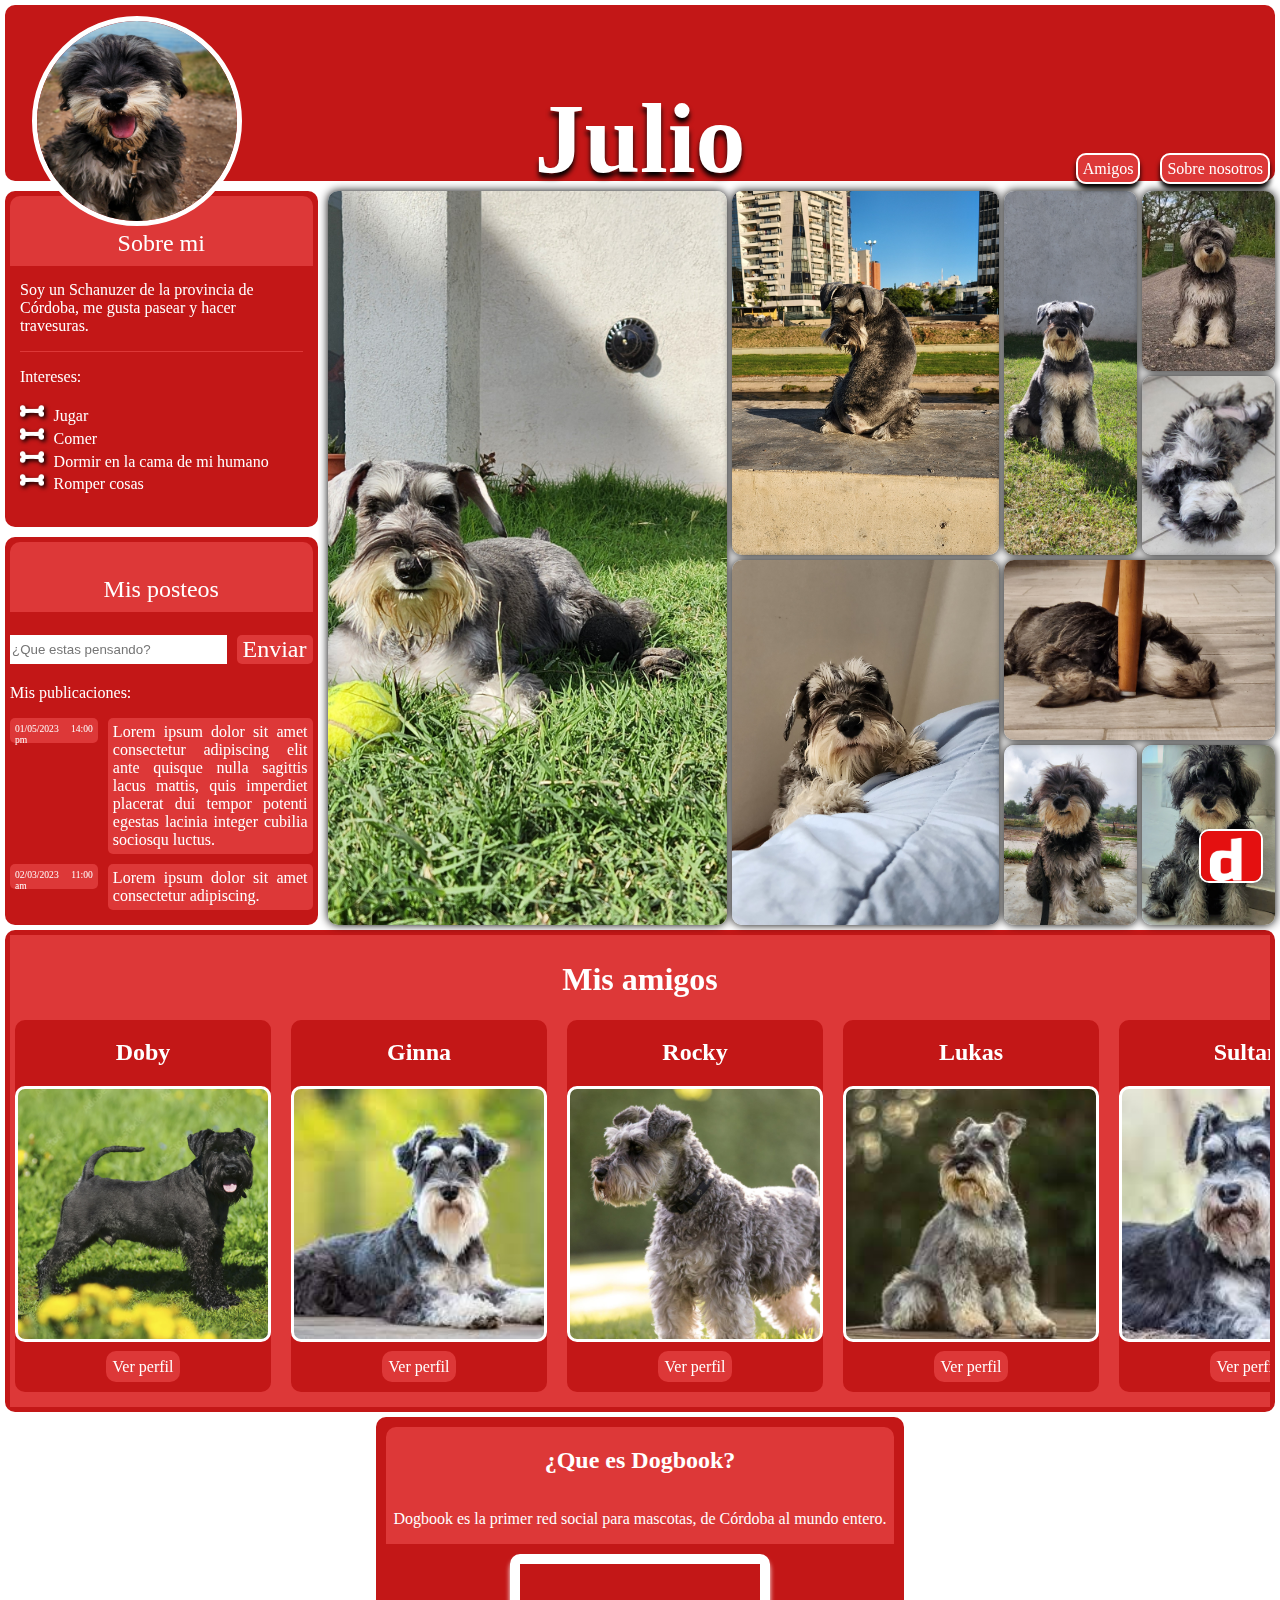
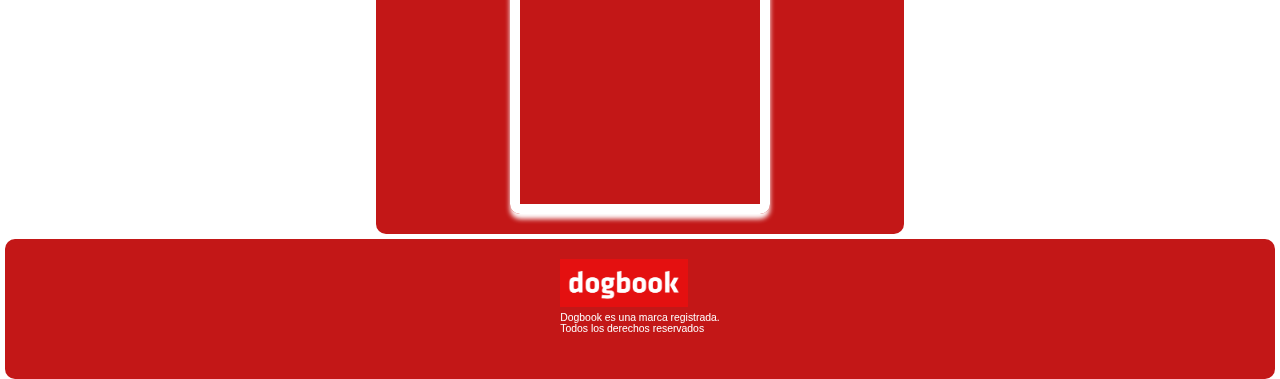
==== PaginaPrincipal.html @ 2b65c7f0 "integrador" ====
<!DOCTYPE html>
<html lang="en">
<head>
    <meta charset="UTF-8">
    <meta name="viewport" content="width=device-width, initial-scale=1.0">
    <title>Dogbook parina principal</title>
    <link rel="stylesheet" href="dogbookstylesheet.css">
    <link rel="stylesheet" href="mediaqueries.css">
    <link rel="stylesheet" href="dogbookeffectssheet.css">
</head>
<body id="PaginaPrincipal-body">
    <section class="Seccionprincial">

    <div class="grid-areas">
        <div class="Header">
            <div class="FotoPerfil">
                <img src="./imagenes/Fotos Julio/Foto de perfil/Julio perfil.jpg" alt="Foto de perfil">
            </div>
            <div class="username">
                <h1>Julio</h1>
            </div>
            
            <div class="NavPagina">
                <ul class="NavPagina-botones">
                    <p class="hover2"><a class="hover1" href="#Amigos">Amigos</a></p>
                    <p class="hover2"><a class="hover1" href="#AboutUs">Sobre nosotros</a></p>
                </ul>
            </div>

               

        </div> <!--Portada+Username-->

        <div class="Galeria"> 
            <div class="Foto"></div>
            <div class="Foto"></div>
            <div class="Foto"></div>
            <div class="Foto"></div>
            <div class="Foto"></div>
            <div class="Foto"></div>
            <div class="Foto"></div>
            <div class="Foto"></div>
            <div class="Foto"></div>

            
        </div><!--grid de fotos-->
        <div class="Hero">
            <div class="Seccion-titulo"> 
                <p>Sobre mi</p>
            <div class="Hero-bio">
                <p>Soy un Schanuzer de la provincia de Córdoba, me gusta pasear y hacer travesuras.</p>
                <div class="Hero-intereses">
                    <p>Intereses:</p>
                    <li>Jugar</li>
                    <li>Comer</li>
                    <li>Dormir en la cama de mi humano</li>
                    <li>Romper cosas</li>
                </div>

            </div>
            </div>
        </div> <!--Seccion hero al costado izquierdo - perfil de usuario/info-->
            
        <div class="Post">
            <div class="Seccion-titulo">
                <p>Mis posteos</p>
            </div>
            <div class="Publicaciones">
                <div class="Publicaciones-ingresar-texto">
                    <input class="Publicaciones-escribir" type="text" id="posteo" placeholder="¿Que estas pensando?">
                    <label for="posteo"></label>
                    <button class="Publicaciones-boton hover2 hover1">Enviar</button>
                </div>
                <div class="Publicaciones-historial"> 
                    <p> Mis publicaciones:</p>
                    <div class="Publicaciones-historial-1">
                        <div class="Publicaciones-unicas">
                            <div class="Fecha-comentario Publicaciones-formato"> 01/05/2023 14:00 pm</div>
                            <div class="Comentario Publicaciones-formato">Lorem ipsum dolor sit amet consectetur adipiscing elit ante quisque nulla sagittis lacus mattis, quis imperdiet placerat dui tempor potenti egestas lacinia integer cubilia sociosqu luctus.</div>
                        </div>
                        <div class="Publicaciones-unicas">
                            <div class="Fecha-comentario Publicaciones-formato"> 02/03/2023 11:00 am</div>
                            <div class="Comentario Publicaciones-formato">Lorem ipsum dolor sit amet consectetur adipiscing.</div>
                        </div> 
                </div>      
                
                </div>

            </div>
        </div> <!--Seccion de posteos-->
        
        
        </div>
    </section>  

    <section class="SeccionAmigos">
        <div class="Amigos" id="Amigos">
            <div class="Amigos-titulo">
                <h1>Mis amigos</h1>
            </div>
            <div class="Perriamigos">
                <div class="AmigosCard">
                    <h2>Doby</h2>
                    <div class="AmigosCardFoto"></div>
                    <div>
                        <p class="hover2"><a class="a hover1" href="">Ver perfil</a></p>
                    </div>
                </div>
                <div class="AmigosCard">
                    <h2>Ginna</h2>
                    <div class="AmigosCardFoto2"></div>
                    <div>
                        <p class="hover2"><a class="a hover1" href="">Ver perfil</a></p>
                    </div>
                </div>
                <div class="AmigosCard">
                    <h2>Rocky</h2>
                    <div class="AmigosCardFoto3"></div>
                    <div>
                        <p class="hover2"><a class="a hover1" href="">Ver perfil</a></p>
                    </div>
                </div>
                <div class="AmigosCard">
                    <h2>Lukas</h2>
                    <div class="AmigosCardFoto4"></div>
                    <div>
                        <p class="hover2"><a class="a hover1" href="">Ver perfil</a></p>
                    </div>
                </div>
                <div class="AmigosCard">
                    <h2>Sultan</h2>
                    <div class="AmigosCardFoto5"></div>
                    <div>
                        <p class="hover2"><a class="a hover1" href="">Ver perfil</a></p>
                    </div>
                </div>

            </div>



        </div>
        

    </section>
    <section class="AboutUs" id="AboutUs">
        <div class="AboutUsinfo"> 
            <div class="AboutUsinfo-titulo">
                <h2>¿Que es Dogbook?</h2>
                <p>Dogbook es la primer red social para mascotas, de Córdoba al mundo entero.</p>
            </div>
            <div class="contenedor-mapa">
                <iframe class="Aboutus-maps" src="https://www.google.com/maps/embed?pb=!1m14!1m12!1m3!1d6807.188418306465!2d-64.14865689999999!3d-31.452836599999998!2m3!1f0!2f0!3f0!3m2!1i1024!2i768!4f13.1!5e0!3m2!1ses-419!2sar!4v1688224846633!5m2!1ses-419!2sar" width="600" height="450" style="border:0;" allowfullscreen="" loading="lazy" referrerpolicy="no-referrer-when-downgrade"></iframe>
               
            </div>
            
        </div>

    </section>
    <footer class="Footer">
        <div class="Footer-info">
            <img src="./imagenes/Logos/logo 1.png" alt="Logo Dogbook">
            <p>Dogbook es una marca registrada.</p>
            <p>Todos los derechos reservados</p>

        </div>
        <!--Boton cerrar sesion-->
        <label for="cerraresion-toggle" class="cerrarsesion-label">
            <img class="hover1" src="./imagenes/Logos/logo 2 .png" alt="dogbook-icon">
        </label>
        <input type="checkbox" id="cerraresion-toggle">
        <div class="cerrarsesion-opciones">
            <p class="hover2"><a class="hover1" href="./index.html">Cerrar sesión</a></p>
            
            <div class="opciones">
                <abbr title="Mis redes sociales"><a href=""><img class="hover1" src="./imagenes/Logos/icono - redes.png" alt=""></a></abbr>
                <abbr title="Mis PlayList"><a href=""><img class="hover1"src="./imagenes/Logos/icono - musica.png" alt=""></a></abbr>
                <abbr title="Mi Wishlist"><a href=""><img class="hover1"src="./imagenes/Logos/icono - wishlist.png" alt=""></a></abbr>
                <abbr title="Conocer gente"><a class="hover1" href="https://www.google.com/maps/@-31.4015744,-64.1859584,14z?hl=es&entry=ttu" target="_blank"><img class="hover1" src="./imagenes/Logos/icono maps.png" alt=""></a></abbr>
                <abbr title="Mensajes"><a href=""><img  class="hover1" src="./imagenes/Logos/icono - mensajes.png" alt=""></a></abbr>
                
            </div>
            
        </div>

        
    </footer>
    
</body>
</html>

<!--Agregar efecto a botones de este tutorial https://www.youtube.com/watch?v=-LCv2gen93A (efecto 8 ) -->
---- dogbookstylesheet.css ----
/*Variables*/
:root { 
    --color-rojo:#c31717;
    --colo-rojo-secundario: #dd3838;
    --color-fuente-blanco: white;
    --font-main: klavika;
    --font-body: Consolas;
}

/*PAGINA LOGIN*/ 
   
    /*background*/
#Login-body {
    margin: 0;
    padding: 0;
    font-family: var(--font-main);
    background: linear-gradient(180deg, rgba(195,23,23,1) 0%, rgba(250,254,255,1) 50%);
    height: 100vh;

}
.Seccionprincial { 
    display: block;
}

    /*Estilos - login*/

.formulario {
    width: 25rem;
    height: 22rem;
    position: absolute;
    top: 50%;
    left: 50%;
    transform: translate(-50%,-50%);
    padding: 2rem;
    background-color: var(--color-rojo);
    border-radius: 10px;
    text-align: center;
    gap: 10px;
    
    
}
       


.formulario h1 {
    margin-top: 0%;
    margin-bottom: 10px;
}
.Logoprincipal img {
    width: 128px;
    height: 48.1px;
    
}
.formulario h1, label {
    color: var(--color-fuente-blanco);
}

.username, .password, .registrarse { 
    font-family: var(--font-body);
    display: flex;
    flex-direction: column;
    padding: 2%;
    gap: 5px;
        
}
.password { 
    margin-top: 1rem;
}

.formulario > h1 { 
    font-size: 300%;
}

.Boton-enviar { 
    width: 50%;
    height: 30px;
    background: var(--colo-rojo-secundario) ;
    border: none;
    border-radius: 5px;
    font-size: 150%;
    font-family: var(--font-main);
    
    margin-top: 10px;
    cursor: pointer;
    
}
.Boton-enviar a {
    text-decoration: none;
    color: var(--color-fuente-blanco);
}

.formulario .registrarse a { 
    margin-top: 10px;
    align-content: end;
    font-size: 80%;
    text-decoration: none;
}

.formulario a { 
    color: var(--color-fuente-blanco);
}

/*PAGINA PRINCIPAL*/
    
        /*background*/

#PaginaPrincipal-body { 
    margin: 0;
    padding: 0;
    font-family: var(--font-main);
    background: white;
    height: 100vh;
    
}

        /*ESTRUCTURA (GRID) */

.grid-areas {
    display: grid;
    grid-template-areas: 
    "Header Header  Header"
    "Hero   Galeria Galeria"
    "Post   Galeria Galeria"
    ;
    grid-template-columns: 2fr 3fr 3fr;
    grid-template-rows: 11rem 21rem 1fr;
    height: fit-content;
    gap: 10px;
    margin: 5px;

    }

    .Galeria {
        grid-area: Galeria;
        box-sizing: border-box;
        
        
    
    }

    .Hero { 
        grid-area: Hero;
        
    
    }
    
    .Post {
        grid-area: Post;
        
    
    }

/*HEDHER+NAVBAR*/

.Header {
    grid-area: Header;
    border-radius: 10px;
    background:var(--color-rojo);
      
    display: flex;
    max-height: 184px;
   
    
    
}

.FotoPerfil img {
    top: 1rem;
    left: 2rem;
    height: 200px;
    width: 200px;
    border-radius: 80%;
    border: var(--color-fuente-blanco) solid 5px;
    gap: 10px;
    position: absolute;
    z-index: 1;
    animation: drop 20s infinite;
}


.username { 
    position: relative;
    left: 50%;
    top:-1rem;
    transform: translateX(-50%);
    
    
    

}
.username h1{
    color: var(--color-fuente-blanco);
    font-family: var(--font-main);
    font-size: 100px;
    text-shadow: 0px 05px 5px black;
    animation: zigzag 2s;
    
    

}

.NavPagina { 
    display: flex;
    position: absolute;
    right: 10px;
    top: 9rem;
    height: 35px;
    width: fit-content;
    justify-content: space-between;
    margin: 0px;
    margin-right: 0px;
    
    
}
.NavPagina-botones {
    margin: 0 auto;
    position: relative;
    display: flex;
    gap: 20px;
    list-style: none;
    width: fit-content;

    
    
}

.NavPagina-botones p > a {
    color: var(--color-fuente-blanco);
    text-decoration: none;
    background: var(--colo-rojo-secundario);
    padding: 5px;
    border-radius: 10px;
    border:2px solid var(--color-fuente-blanco);
    box-shadow: 0px 05px 5px black;
}

/*seccion AMIGOS*/ 
.SeccionAmigos { 
    
    margin: 5px;
    border: 5px solid var(--color-rojo);
    border-radius: 10px;
    
    

    
}

.Amigos{
    color: var(--color-fuente-blanco);
    background-color:var(--colo-rojo-secundario);
    padding: 5px;
    overflow-x: scroll;
}

.Amigos-titulo { 
    display: flex;
    justify-content: center;
}
      
.Perriamigos { 
    display: flex;
    flex-direction: row;
    justify-content: space-between;
    gap:20px;
    

}
    /*tarjeta*/
    .AmigosCard {
        display: flex;
        flex-direction: column;
        width: 300px;
        background: var(--color-rojo);
        align-items: center;
        border-radius: 10px;
        color: var(--color-fuente-blanco);
        margin-bottom: 10px;
        
        }

        .AmigosCard a {
            text-decoration: none;
            color: var(--color-fuente-blanco);
            background: var(--colo-rojo-secundario);
            padding: 7px;
            border-radius: 10px;
        }
            
        

        

    .AmigosCardFoto {
        height: 250px;
        width: 250px;
        background: url(./imagenes/Doby.jpg) no-repeat center/cover;
        border-radius: 10px;
        border: 3px solid var(--color-fuente-blanco);
        } 
    .AmigosCardFoto2 { 
        height: 250px;
        width: 250px;
        background: url(./imagenes/Gianna.jpg) no-repeat center/cover;
        border-radius: 10px;
        border: 3px solid var(--color-fuente-blanco);

        }   
    .AmigosCardFoto3 { 
        height: 250px;
        width: 250px;
        background: url(./imagenes/Rocky.jpg) no-repeat center/cover;
        border-radius: 10px;
        border: 3px solid var(--color-fuente-blanco);

    }
    .AmigosCardFoto4 { 
        height: 250px;
        width: 250px;
        background: url(./imagenes/Lukas.jpg) no-repeat center/cover;
        border-radius: 10px;
        border: 3px solid var(--color-fuente-blanco);

    }
    .AmigosCardFoto5 { 
        height: 250px;
        width: 250px;
        background: url(./imagenes/Sultan.jpg) no-repeat center/cover;
        border-radius: 10px;
        border: 3px solid var(--color-fuente-blanco);

    }

/* About us*/
.AboutUs { 
    
    margin: 5px;
}
    

    .AboutUsinfo { 
        position: relative;
        left: 50%;
        transform: translateX(-50%);
        background: var(--color-rojo);
        width:40%;
        padding: 10px;
        border-radius: 10px;
        border: 5px solid var(--colo-rojo);
        display: flex;
        flex-direction: column;
        align-items: center;
        color: var(--color-fuente-blanco);
        gap: 10px;
    }
    .AboutUsinfo-titulo {
        display: flex;
        flex-direction: column;
        align-items: center;
        width: 100%;
        background: var(--colo-rojo-secundario);
        border-radius: 10px 10px 0px 0px;
        
    }
        
    .contenedor-mapa { 
        border-radius: 10px;
        border: 10px solid var(--color-fuente-blanco);
        box-shadow: 0px 5px 5px;
        margin-bottom: 10px;
        height: 15rem;
        width: 15rem;
       

    }

    .Aboutus-maps { 
        height: 15rem;
        width: 15rem;
    }
/*cerrar sesion*/
        

    .cerrarsesion-label { 
        height: 50px;
        width: 60px;
        padding: 5px;
        position: fixed;
        bottom: 1rem;
        right: 1rem;
        cursor: pointer;
        
    
        
    
    }
    .cerrarsesion-label img { 
        height: 50px;
        width: 60px;
        border: 2.5px solid var(--color-fuente-blanco);
        border-radius: 10px;
    }
    #cerraresion-toggle {
        display: none;
    }
    .cerrarsesion-opciones {
        color: var(--color-fuente-blanco);
        font-family: var(--font-main);
        font-size: 80%;
        background: var(--color-rojo);
        width: 70px;
        padding: 5px;
        border-radius: 10px;
        border: 2.5px solid var(--color-fuente-blanco);
        position: fixed;
        bottom: 5rem;
        right: 1rem;
        display: none;
        z-index: 2;
        justify-content: center;
        align-content: center;
    }
    .cerrarsesion-opciones p a {
        text-align: center;
        color: aliceblue;
        text-decoration: none;
    }
    #cerraresion-toggle:checked + .cerrarsesion-opciones { 
        display: flex;
        flex-direction: column-reverse;

    }

    .opciones { 
        display: flex;
        flex-direction: column;
        align-items: center;
        width: 100%;
        border-bottom: 3px solid #dd3838;
        gap: 5px;
        
        
    }
    .opciones img {
        height: 40px;
        width: auto;
        border-radius: 5px;
    }

/*SECCIÓN FOTOS*/ 
.Galeria { 
    display: grid;
    place-content: center;
    grid-template-columns: 3fr  2fr 1fr 1fr;
    grid-template-rows: 1fr 1fr 1fr 1fr;
    gap: 5px;
    
    
    
}

.Foto { 
    border-radius: 10px;
    box-shadow: 0px 0px 10px black; /*eje x, eje y desenfoque color*/

}

.Foto:nth-child(1) {
    background: url(./imagenes/Foto\ 1.jpg) no-repeat center/cover; 
    grid-column: 1/2;
    grid-row: 1/5;
}
.Foto:nth-child(2) {
    background: url(./imagenes/Foto\ 2\ .jpg) no-repeat center/cover;
    grid-column: 2/3;
    grid-row: 1/3;
    
    
}
.Foto:nth-child(3) {
    background: url(./imagenes/Foto\ 3.jpg) no-repeat center/cover;
    grid-column: 3/4;
    grid-row: 1/3;
}
.Foto:nth-child(4) {
    background: url(./imagenes/Foto\ 4.jpg) no-repeat center/cover;
    grid-column: 2/3;
    grid-row: 3/5;
    
}
.Foto:nth-child(5) {
    background: url(./imagenes/Foto\ 5.jpg) no-repeat center/cover;
    grid-column: 4/5;
    grid-row: 1/2;
    
}
.Foto:nth-child(6) {
    background: url(./imagenes/Foto\ 6.jpg) no-repeat center/cover;
    grid-column: 4/5;
    grid-row: 2/3;
    
}
.Foto:nth-child(7) {
    background: url(./imagenes/Foto\ 7.jpg) no-repeat top/cover;
    grid-column: 3/4;
    grid-row: 4/5;
    
}
.Foto:nth-child(8) {
    background: url(./imagenes/Foto\ 8.jpg) no-repeat center/cover;
    grid-column: 4/5;
    grid-row: 4/5;
    
}

.Foto:nth-child(9) {
    background: url(./imagenes/Foto\ 9.jpg) no-repeat center/cover;
    grid-column: 3/5;
    grid-row: 3/4;
    
}

/* SECCIÓN HERO (perfil)*/ 
.Hero {
    background: var(--color-rojo);
    border-radius: 10px;
    color: var(--color-fuente-blanco);
    padding: 5px;
    
    
}

.Seccion-titulo { 
    background-color: var(--colo-rojo-secundario);
    border-radius: 10px 10px 0px 0px;
    height: 50px;
    padding: 10px;
    box-sizing: content-box;
}
.Seccion-titulo > p {
    text-align: center;
    font-size: 150%;
}

.Hero-intereses {
    list-style: none;
    border-top: 1px solid var(--colo-rojo-secundario);
}
.Hero-intereses > li::before {
    content: '';
    display: inline-block;
    width: 23.6px;
    height: 18.8px;
    background-image: url(./imagenes/Logos/icono\ hueso.png);
    background-repeat: no-repeat;
    background-position: center;
    background-size: contain;
    margin-right: 10px;
    filter: drop-shadow( 2px 2px 2px black);
    
}

/* SECCIÓN POST*/
.Post {
    background: var(--color-rojo);
    border-radius: 10px;
    color: var(--color-fuente-blanco);
    padding: 5px;
}

.Publicaciones { 
    margin-top: 7.5%;
          
}

.Publicaciones-ingresar-texto { 
    display: flex;
    justify-content: space-between;
    max-width: 100%;
    gap: 5px;
    margin-bottom: 20px ;
    
}
.Publicaciones-ingresar-texto input {
    width: 100%;
    border: none;
}

.Publicaciones-ingresar-texto > .Publicaciones-boton {
    background: var(--colo-rojo-secundario);
    border: none;
    border-radius: 5px;
    font-size: 150%;
    font-family: var(--font-main);
    color: var(--color-fuente-blanco);
    cursor: pointer;

}

.Publicaciones-unicas {
    display: flex;
    flex-direction: row;
    gap: 10px;
    overflow: auto;
    margin-bottom: 10px;
       
    
}

.Publicaciones-formato {
    color: rgb(255, 255, 255);
    font-weight: 80;
    background: var(--colo-rojo-secundario);
    padding: 5px;
    border-radius: 5px;
    text-align: justify;
}
.Fecha-comentario {
    width: 30%;
    max-height: 15px;
    font-size: 60%;
   
}
.Comentario {
    width: 75%;
    font: 90%;
}

.Publicaciones-historial-1 {
    overflow-y: scroll;
 }


/*FOOTER */ 
.Footer {
    background-color:var(--color-rojo);
    margin: 5px;
    height: 100px;
    width: auto;
    border-radius: 10px;
    padding: 20px;
    display: flex;
    justify-content: center;
}
.Footer-info {
    display: flex;
    position:relative;
    flex-direction: column;
    width: fit-content;
 }

.Footer-info img {
    width: 128px;
    height: 48.1px;
    margin-bottom: 5px;
    
}

.Footer-info p {
    gap: 5px;
    width: fit-content;
    margin: 0;
    font-family: 'Gill Sans', 'Gill Sans MT', Calibri, 'Trebuchet MS', sans-serif;
    font-size: 65%;
    color: var(--color-fuente-blanco);
    display: inline;
}

/*--PAGINA DE REGISTRO --*/
#registro-body { 
    margin: 0;
    padding: 0;
    font-family: var(--font-main);
    background: linear-gradient(180deg, rgba(195,23,23,1) 0%, rgba(250,254,255,1) 50%);
    height: 100vh;
}

.registro-formulario {
    width: 25rem;
    height: auto;
    position: absolute;
    top: 50%;
    left: 50%;
    transform: translate(-50%,-50%);
    padding: 2rem;
    background-color: var(--color-rojo);
    border-radius: 10px;
    text-align: center;

}
.registro-formulario {
    display: flex;
    flex-direction: column;
    align-items: center;

}
.registro-formulario h1, label {
    color: var(--color-fuente-blanco);
    
}
.registro-form {
    position: relative;
    width: 25rem;
}


.username2,.password2 { 
    font-family: var(--font-body);
    display: flex;
    flex-direction: column;
    padding: 2%;
    gap: 5px;
    align-items: center;
    width: 23rem;}


.registro-input {
    width: 20REM;
}

.Boton-enviar2 {
    
    width: 50%;
    height: 30px;
    background: var(--colo-rojo-secundario) ;
    border: none;
    border-radius: 5px;
    font-size: 150%;
    font-family: var(--font-main);
    width: fit-content;
    margin-top: 10px;
    cursor: pointer;
}
.Boton-enviar2 a {
    text-decoration: none;
    color: var(--color-fuente-blanco);
}
---- mediaqueries.css ----
@media (max-width: 412px) {

    /*formulario inicio*/
    #Login-body {
    width: 100vv;
    }

    .formulario {
        width: 10rem;
        height: 20rem;
        top: 50%;
        left: 50%;
        transform: translate(-50%,-50%);

    }
    .formulario > h1 { 
        font-size: 150%;
        margin-top: 1.5rem;
    }
    form {
        display: flex;
        flex-direction: column;
        align-items: center;
    }
    .password { 
        margin-top: 1rem;
    }
    
    /*PAGINA DE REGISTRO*/
    #registro-body { 
        width: 100vv;
    }
    .registro-formulario { 
        width: 15rem;
        height: 25rem;
        top: 50%;
        left: 50%;
        transform: translate(-50%,-50%);
    }

    .registro-titulo {
        margin-bottom: 0;
    }

    .registro-form { 
        display: flex;
        flex-direction: column;
        justify-content: center;
    }
    .registro-input { 
        width: fit-content;
    }
    .username2 > label { 
        width: fit-content;
    }

    /*ESTRUCTURA GENERAL*/

    .grid-areas {
    
        display: grid;
        grid-template-areas: 
        "Header Header  Header"
        "Hero   Hero Hero"
        "Post   Post Post"
        "Galeria Galeria Galeria"
        ;
        height: fit-content;
        grid-template-rows: 9rem 21rem 1fr 1fr;
    }
   
    #PaginaPrincipal-body{
    height: 1500px;
    }

    /*fITI DE PERFIL+NAV*/

    .FotoPerfil img {
        top: 4rem;
        height: 100px;
        width: 100px;
    }
    .NavPagina { 
        top: 1rem;
        right: 1rem;
       
        
    }   
    .NavPagina-botones {
        position: relative;
        display: flex;
        flex-direction: row;
        gap: 5px;
        list-style: none;
        
        
    }  
    .NavPagina-botones p > a {
        font-size: 80%;      
        
        box-shadow: 0px 2.5px 2.5px black;
    
    }    
    
    .NavPagina-botones > p {
        margin-top: 0%;
        margin-bottom: 10px;
       
        
      
    }
    .username {
        top: 1rem;
        left: 60%;
        
    }
    .username h1 { 
        font-size: 75px;
    }

 /*ABOUT US*/
    .AboutUsinfo {
    width: 75%;

    }
    .contenedor-mapa { 
        border-radius: 10px;
        border: 10px solid var(--color-fuente-blanco);
        box-shadow: 0px 5px 5px;
        margin-bottom: 10px;
        height: 10rem;
        width: 10rem;
    }
    .Aboutus-maps { 
        height: 10rem;
        width: 10rem;
    }
 
}
@media (min-width:413px) and (max-width:1000px ){

    /*FORMULARIO INICIO*/
     
    #Login-body {
        width: 100vv;
        }
        
    .password { 
            margin-top: 1.5rem;
        }
        
    .formulario {
        
            height: 22rem;
        }
    


    

    /*ESTRUCTURA GENERAL*/

    .grid-areas {
    
        display: grid;
        grid-template-areas: 
        "Header Header  Header"
        "Hero   Hero Hero"
        "Post Galeria Galeria"
        "Post  Galeria Galeria"
        ;
        height: fit-content;
        grid-template-columns: 20rem 2fr 3fr;
        grid-template-rows: 11rem 17rem 1fr 1fr;
    }
    .NavPagina { 
        top: 1rem;
        right: 1rem;
       
        
    }   
    .NavPagina-botones {
        position: relative;
        display: flex;
        flex-direction: row;
        gap: 5px;
        list-style: none;
}
#registro-body { 
    width: 100vv;
}
.registro-formulario { 
    width: 25rem;
    height: 30rem;
    top: 50%;
    left: 50%;
    transform: translate(-50%,-50%);
}

.registro-titulo {
    margin-bottom: 0;
}

.registro-form { 
    display: flex;
    flex-direction: column;
    justify-content: center;
}
.registro-input { 
    width: fit-content;
}
.username2 > label { 
    width: fit-content;
}
.password { 

}

/*FORMULARIO DE REGISTRO*/
#registro-body { 
    width: 100vv;
}
.registro-formulario { 
    width: 20rem;
    height: 25rem;
    justify-items: center;
}
.registro-titulo {
    margin-bottom: 1rem;
}
.registro-input { 
    width: 15rem;

}
.Boton-enviar2 {
    position: relative; 
    left: 50%;
    transform: translateX(-50%);

}
}
---- dogbookeffectssheet.css ----
html{
    scroll-behavior: smooth;
}

.formulario,
.registro-formulario,
.Seccionprincial { 
    animation: opacity 2s ;
}

@media (hover:hover) {
    :root { 
        --colorhover: rgb(253, 51, 0);
        --colohover2:rgb(255, 177, 141);
    }

    .hover1:hover {
        background: var(--colorhover);
        animation: expand 1s infinite;
     
    }  
    
    .hover2:hover { 
        color: var(--colohover2);
        animation: expand 1s infinite;
    }
/*ANIMACIONES */
    @keyframes zigzag {
        0%{transform: translateX(0%);}
        25%{transform: translateX(2%);}
        50%{transform: translateX(-2%);}
        75%{transform: translateX(0%);}
        
        
    }
    
    @keyframes drop {
        0% {transform: translateY(0);}
        10% {transform: translateY(-2%);}
        20% {transform: translateY(0);}
    }

    @keyframes expand {
        0% {transform: scale(1);}
        50% {transform: scale(1.025);}
        100% {transform: scale(1);}
        
    }

    @keyframes opacity {
        0% {opacity: 0;}
        100% {opacity: 1;}
            
    }
}
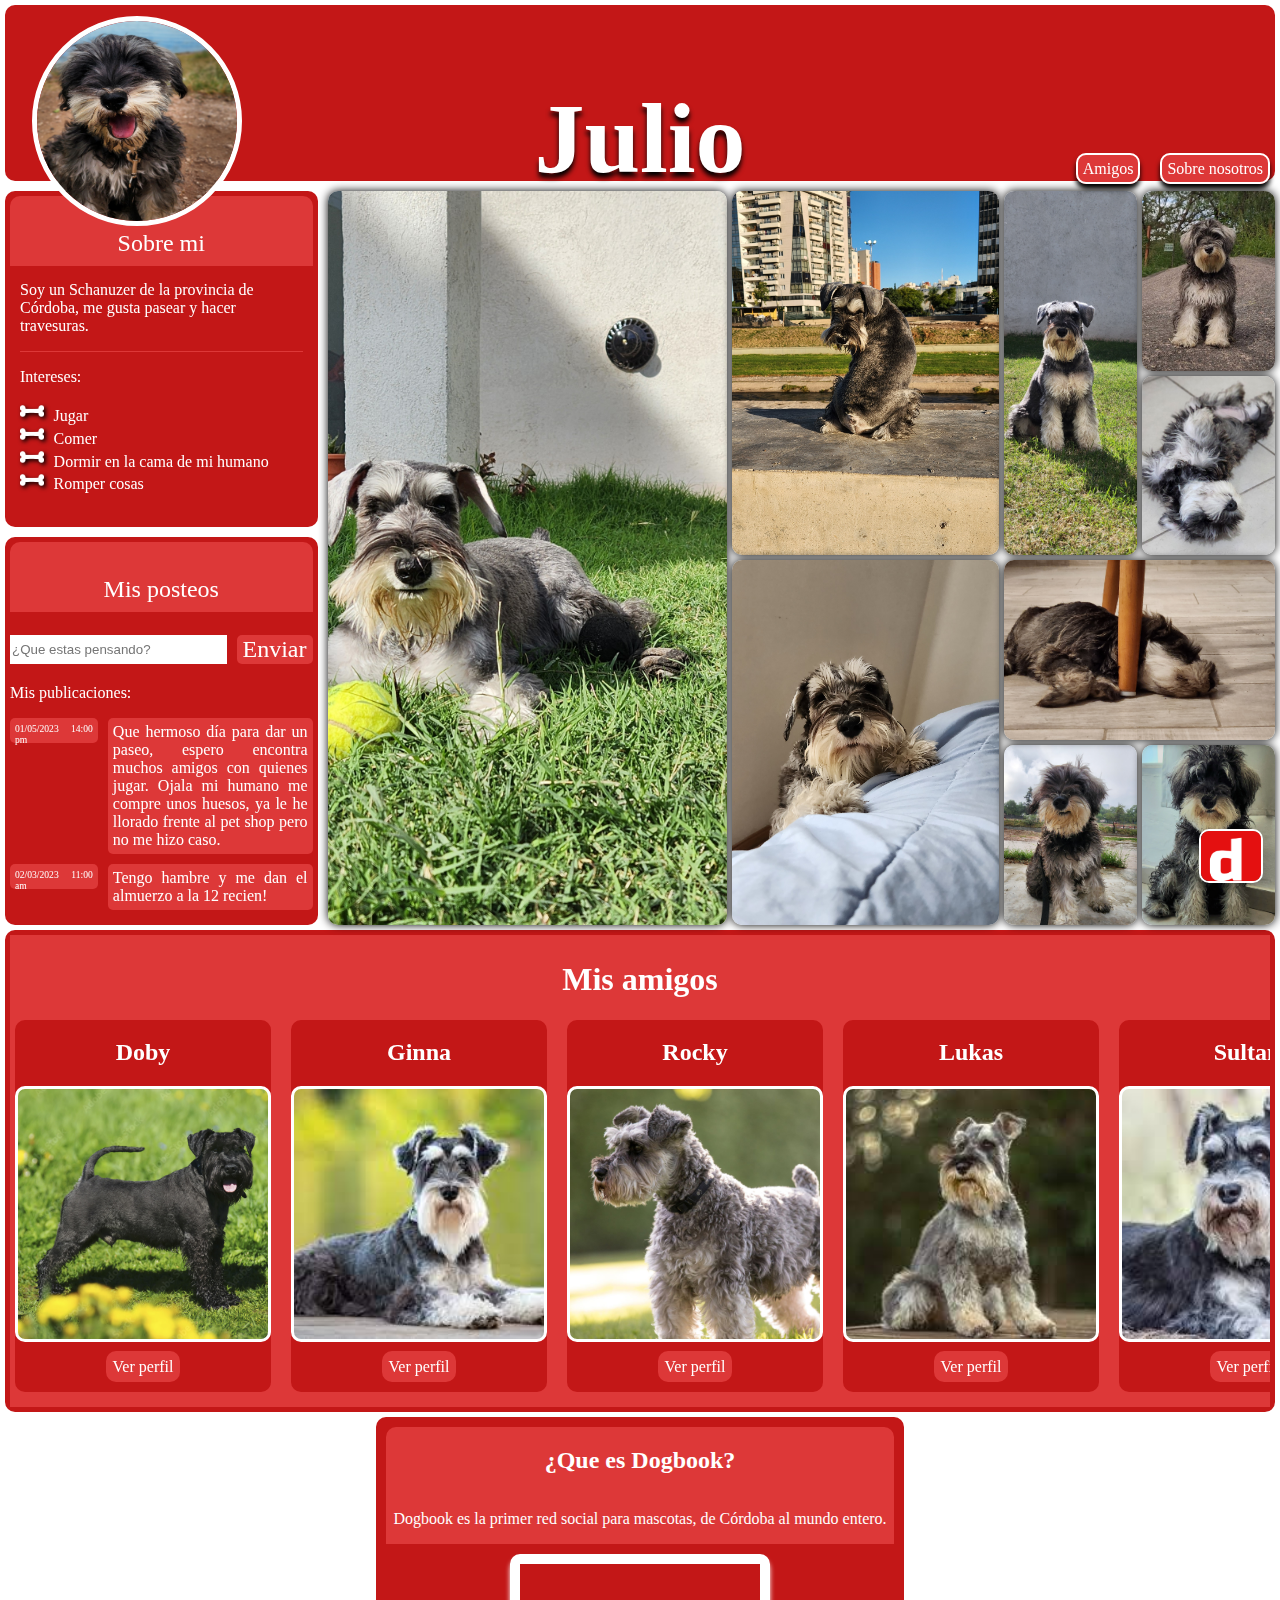
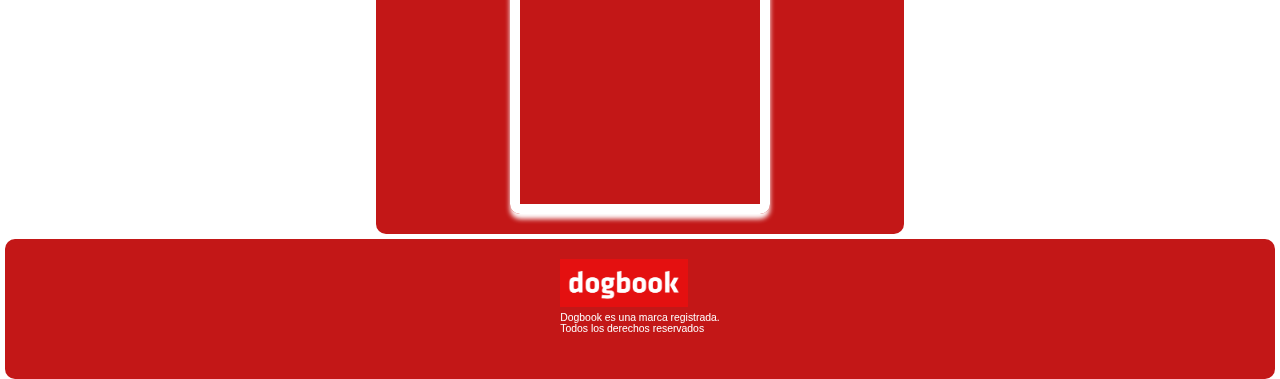
==== commit c9c3f932: "actualizacion" ====
--- a/PaginaPrincipal.html
+++ b/PaginaPrincipal.html
@@ -76,11 +76,11 @@
                     <div class="Publicaciones-historial-1">
                         <div class="Publicaciones-unicas">
                             <div class="Fecha-comentario Publicaciones-formato"> 01/05/2023 14:00 pm</div>
-                            <div class="Comentario Publicaciones-formato">Lorem ipsum dolor sit amet consectetur adipiscing elit ante quisque nulla sagittis lacus mattis, quis imperdiet placerat dui tempor potenti egestas lacinia integer cubilia sociosqu luctus.</div>
+                            <div class="Comentario Publicaciones-formato">Que hermoso día para dar un paseo, espero encontra muchos amigos con quienes jugar. Ojala mi humano me compre unos huesos, ya le he llorado frente al pet shop pero no me hizo caso.</div>
                         </div>
                         <div class="Publicaciones-unicas">
                             <div class="Fecha-comentario Publicaciones-formato"> 02/03/2023 11:00 am</div>
-                            <div class="Comentario Publicaciones-formato">Lorem ipsum dolor sit amet consectetur adipiscing.</div>
+                            <div class="Comentario Publicaciones-formato">Tengo hambre y me dan el almuerzo a la 12 recien!</div>
                         </div> 
                 </div>      
                 
